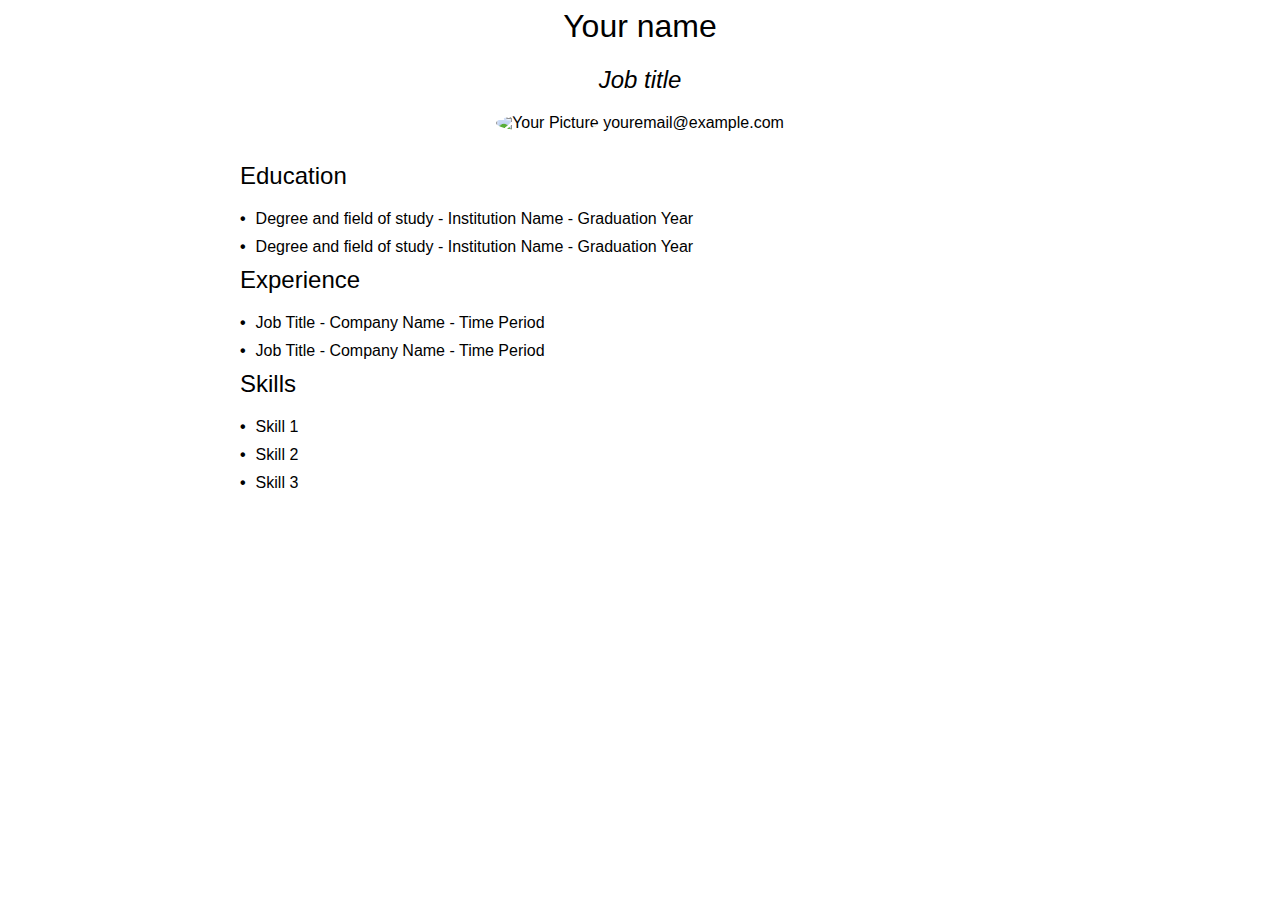
==== index.html @ 6547a059 "commit" ====
<!DOCTYPE html>
<html>
<head>
  <title>My CV</title>
  <style>
    /* Add your CSS styles here */
    body {
      font-family: Arial, sans-serif;
    }
    h1, h2, h3 {
      font-weight: normal;
    }
    .container {
      max-width: 800px;
      margin: 0 auto;
    }
    .header {
      text-align: center;
    }
    .header h1 {
      margin-top: 0;
    }
    .header h2 {
      margin-top: 0;
      font-style: italic;
    }
    .header img {
      max-width: 150px;
      border-radius: 50%;
    }
    .header a {
      color: #000;
      text-decoration: none;
    }
    .content {
      margin-top: 30px;
    }
    .content h2 {
      margin-top: 0;
    }
    .content ul {
      list-style: none;
      margin: 0;
      padding: 0;
    }
    .content ul li {
      margin-bottom: 10px;
    }
    .content ul li::before {
      content: "•";
      color: #000;
      font-weight: bold;
      margin-right: 10px;
    }
  </style>
</head>
<body>
  <div class="container">
    <div class="header">
      <h1>Your name</h1>
      <h2>Job title</h2>
      <img src="your-picture.jpg" alt="Your Picture">
      <a href="mailto:youremail@example.com">youremail@example.com</a>
    </div>
    <div class="content">
      <h2>Education</h2>
      <ul>
        <li>Degree and field of study - Institution Name - Graduation Year</li>
        <li>Degree and field of study - Institution Name - Graduation Year</li>
      </ul>
      <h2>Experience</h2>
      <ul>
        <li>Job Title - Company Name - Time Period</li>
        <li>Job Title - Company Name - Time Period</li>
      </ul>
      <h2>Skills</h2>
      <ul>
        <li>Skill 1</li>
        <li>Skill 2</li>
        <li>Skill 3</li>
      </ul>
    </div>
  </div>
</body>
</html>
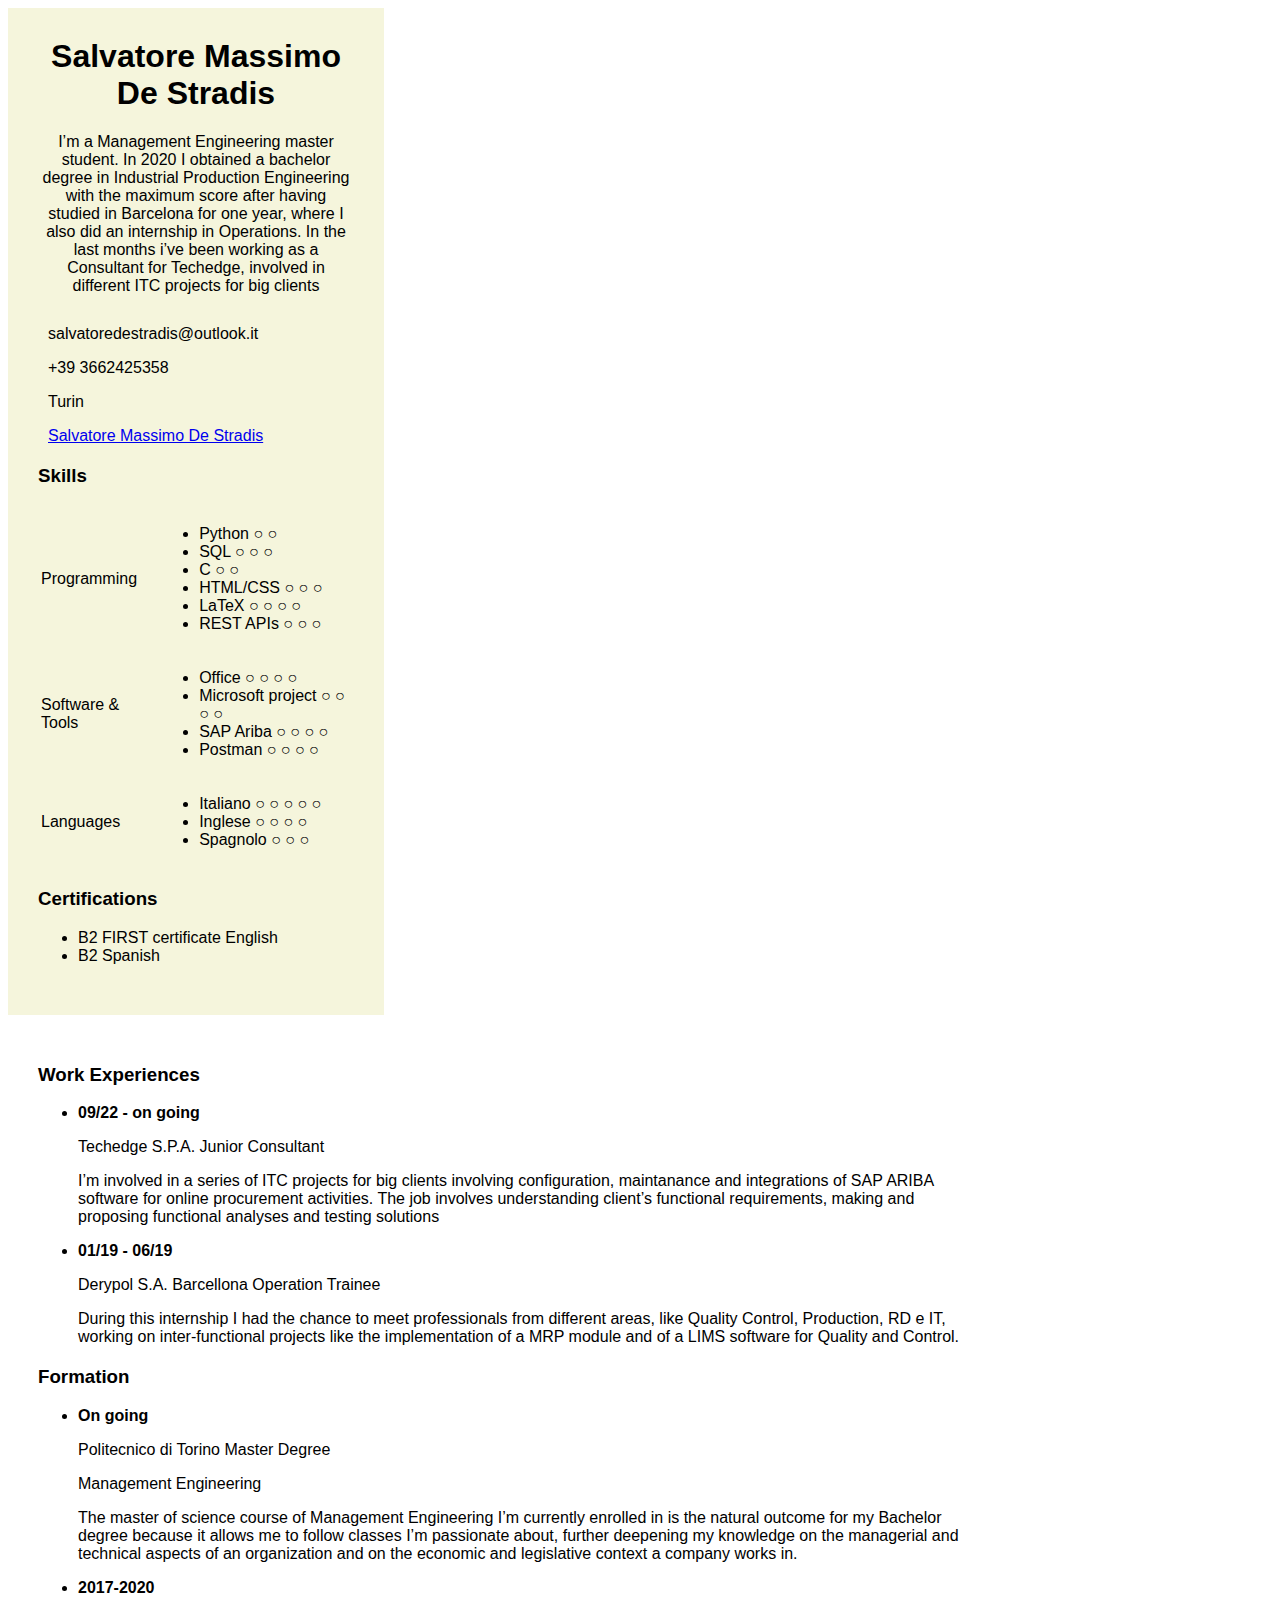
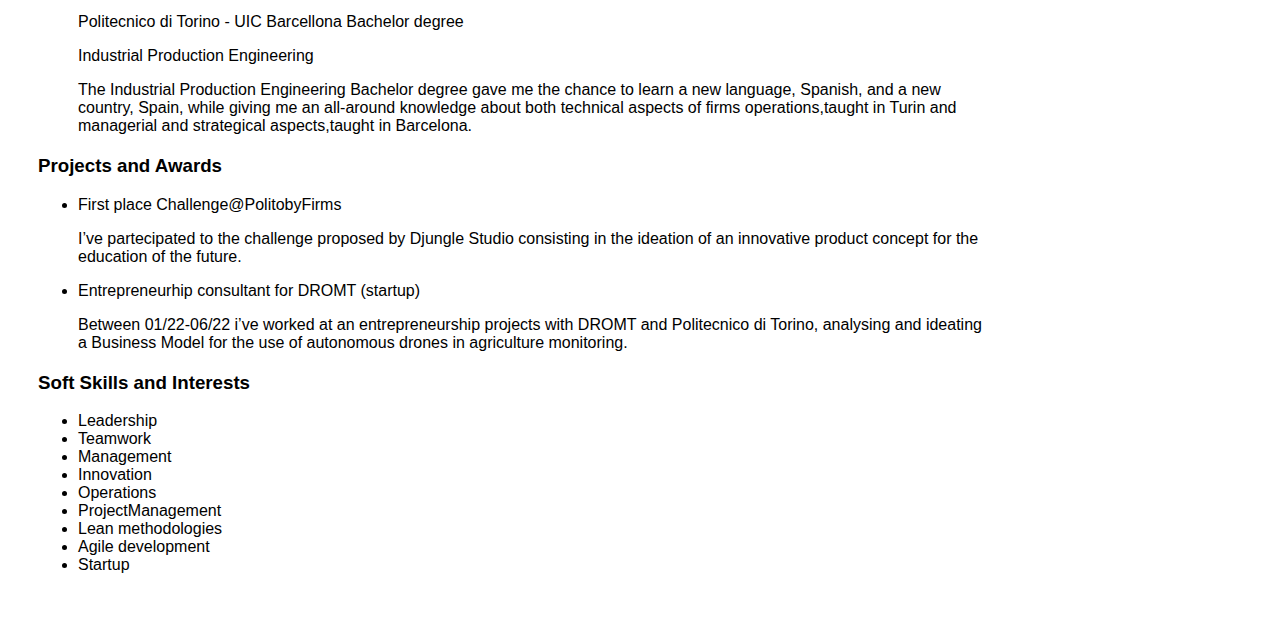
==== commit 3b690a5d: "commit" ====
--- a/index.html
+++ b/index.html
@@ -1,85 +1,192 @@
 <!DOCTYPE html>
 <html>
 <head>
-  <title>My CV</title>
+  <title>Salvatore Massimo De Stradis CV</title>
   <style>
     /* Add your CSS styles here */
     body {
       font-family: Arial, sans-serif;
     }
-    h1, h2, h3 {
-      font-weight: normal;
-    }
+    /*Container for the whole page*/
     .container {
-      max-width: 800px;
+      display: flex;
+      flex-wrap: wrap;
       margin: 0 auto;
     }
+    /*Left column*/
+    .left-column {
+      width: 25%;
+      background-color: #F5F5DC;
+      padding: 30px;
+    }
+    /*Right column*/
+    .right-column {
+      width: 75%;
+      padding: 30px;
+    }
+    /*Header*/
     .header {
       text-align: center;
+      margin-bottom: 30px;
     }
     .header h1 {
       margin-top: 0;
     }
-    .header h2 {
-      margin-top: 0;
-      font-style: italic;
+    /*Contacts*/
+    .contacts {
+      margin-bottom: 20px;
     }
-    .header img {
-      max-width: 150px;
-      border-radius: 50%;
+    /*Contacts Icon*/
+    .contacts i {
+      margin-right: 10px;
     }
-    .header a {
-      color: #000;
-      text-decoration: none;
+    /*Skills*/
+    .skills {
+      margin-bottom: 20px;
     }
-    .content {
-      margin-top: 30px;
+    /*Certifications*/
+    .certifications {
+      margin-bottom: 20px;
     }
-    .content h2 {
-      margin-top: 0;
+    /*Work Experiences*/
+    .work-experiences {
+      margin-bottom: 20px;
     }
-    .content ul {
-      list-style: none;
-      margin: 0;
-      padding: 0;
+        /*Education*/
+        .education {
+      margin-bottom: 20px;
     }
-    .content ul li {
-      margin-bottom: 10px;
+    /*Projects and Awards*/
+    .projects-awards {
+      margin-bottom: 20px;
     }
-    .content ul li::before {
-      content: "•";
-      color: #000;
-      font-weight: bold;
-      margin-right: 10px;
+    /*Soft Skills and Interests*/
+    .soft-skills-interests {
+      margin-bottom: 20px;
     }
   </style>
 </head>
 <body>
   <div class="container">
-    <div class="header">
-      <h1>Your name</h1>
-      <h2>Job title</h2>
-      <img src="your-picture.jpg" alt="Your Picture">
-      <a href="mailto:youremail@example.com">youremail@example.com</a>
+    <div class="left-column">
+      <div class="header">
+        <h1>Salvatore Massimo De Stradis</h1>
+        <p>I’m a Management Engineering master student. In 2020 I obtained a bachelor degree in Industrial Production Engineering with the maximum score after having studied in Barcelona for one year, where I also did an internship in Operations. In the last months i’ve been working as a Consultant for Techedge, involved in different ITC projects for big clients</p>
+      </div>
+      <div class="contacts">
+        <p><i class="fa fa-envelope"></i> salvatoredestradis@outlook.it</p>
+        <p><i class="fa fa-phone"></i> +39 3662425358</p>
+        <p><i class="fa fa-map-marker"></i> Turin</p>
+        <p><i class="fa fa-linkedin"></i> <a href="https://www.linkedin.com/in/Salvatore-Massimo-De-Stradis/">Salvatore Massimo De Stradis</a></p>
+      </div>
+      <div class="skills">
+        <h3>Skills</h3>
+        <table>
+          <tr>
+            <td>Programming</td>
+            <td>
+              <ul>
+                <li>Python ○ ○</li>
+                <li>SQL ○ ○ ○</li>
+                <li>C ○ ○</li>
+                <li>HTML/CSS ○ ○ ○</li>
+                <li>LaTeX ○ ○ ○ ○</li>
+                <li>REST APIs ○ ○ ○</li>
+              </ul>
+            </td>
+          </tr>
+          <tr>
+            <td>Software & Tools</td>
+            <td>
+              <ul>
+                <li>Office ○ ○ ○ ○</li>
+                <li>Microsoft project ○ ○ ○ ○</li>
+                <li>SAP Ariba ○ ○ ○ ○</li>
+                <li>Postman ○ ○ ○ ○</li>
+              </ul>
+            </td>
+          </tr>
+          <tr>
+            <td>Languages</td>
+            <td>
+              <ul>
+                <li>Italiano ○ ○ ○ ○ ○</li>
+                <li>Inglese ○ ○ ○ ○</li>
+                <li>Spagnolo ○ ○ ○</li>
+              </ul>
+            </td>
+          </tr>
+        </table>
+      </div>
+      <div class="certifications">
+        <h3>Certifications</h3>
+        <ul>
+          <li>B2 FIRST certificate English</li>
+          <li>B2 Spanish</li>
+        </ul>
+      </div>
     </div>
-    <div class="content">
-      <h2>Education</h2>
-      <ul>
-        <li>Degree and field of study - Institution Name - Graduation Year</li>
-        <li>Degree and field of study - Institution Name - Graduation Year</li>
-      </ul>
-      <h2>Experience</h2>
-      <ul>
-        <li>Job Title - Company Name - Time Period</li>
-        <li>Job Title - Company Name - Time Period</li>
-      </ul>
-      <h2>Skills</h2>
-      <ul>
-        <li>Skill 1</li>
-        <li>Skill 2</li>
-        <li>Skill 3</li>
-      </ul>
+    <div class="right-column">
+      <div class="work-experiences">
+        <h3>Work Experiences</h3>
+        <ul>
+          <li>
+            <strong>09/22 - on going</strong>
+            <p>Techedge S.P.A. Junior Consultant</p>
+            <p>I’m involved in a series of ITC projects for big clients involving configuration, maintanance and integrations of SAP ARIBA software for online procurement activities. The job involves understanding client’s functional requirements, making and proposing functional analyses and testing solutions</p>
+          </li>
+          <li>
+            <strong>01/19 - 06/19</strong>
+            <p>Derypol S.A. Barcellona Operation Trainee</p>
+            <p>During this internship I had the chance to meet professionals from different areas, like Quality Control, Production, RD e IT, working on inter-functional projects like the implementation of a MRP module and of a LIMS software for Quality and Control.</p>
+          </li>
+        </ul>
+      </div>
+      <div class="education">
+        <h3>Formation</h3>
+        <ul>
+          <li>
+            <strong>On going</strong>
+            <p>Politecnico di Torino Master Degree</p>
+            <p>Management Engineering</p>
+            <p>The master of science course of Management Engineering I’m currently enrolled in is the natural outcome for my Bachelor degree because it allows me to follow classes I’m passionate about, further deepening my knowledge on the managerial and technical aspects of an organization and on the economic and legislative context a company works in.</p>
+          </li>
+          <li>
+            <strong>2017-2020</strong>
+            <p>Politecnico di Torino - UIC Barcellona Bachelor degree</p>
+            <p>Industrial Production Engineering</p>
+            <p>The Industrial Production Engineering Bachelor degree gave me the chance to learn a new language, Spanish, and a new country, Spain, while giving me an all-around knowledge about both technical aspects of firms operations,taught in Turin and managerial and strategical aspects,taught in Barcelona.</p>
+          </li>
+        </ul>
+      </div>
+      <div class="projects-awards">
+        <h3>Projects and Awards</h3>
+        <ul>
+          <li>First place Challenge@PolitobyFirms</li>
+          <p>I’ve partecipated to the challenge proposed by Djungle Studio consisting in the ideation of an innovative product concept for the education of the future.</p>
+          <li>Entrepreneurhip consultant for DROMT (startup)</li>
+          <p>Between 01/22-06/22 i’ve worked at an entrepreneurship projects with DROMT and Politecnico di Torino, analysing and ideating a Business Model for the use of autonomous drones in agriculture monitoring.</p>
+        </ul>
+      </div>
+      <div class="soft-skills-interests">
+        <h3>Soft Skills and Interests</h3>
+        <ul>
+          <li>Leadership</li>
+          <li>Teamwork</li>
+          <li>Management</li>
+          <li>Innovation</li>
+          <li>Operations</li>
+          <li>ProjectManagement</li>
+          <li>Lean methodologies</li>
+          <li>Agile development</li>
+          <li>Startup</li>
+        </ul>
+      </div>
     </div>
   </div>
 </body>
 </html>
+
+
+
+
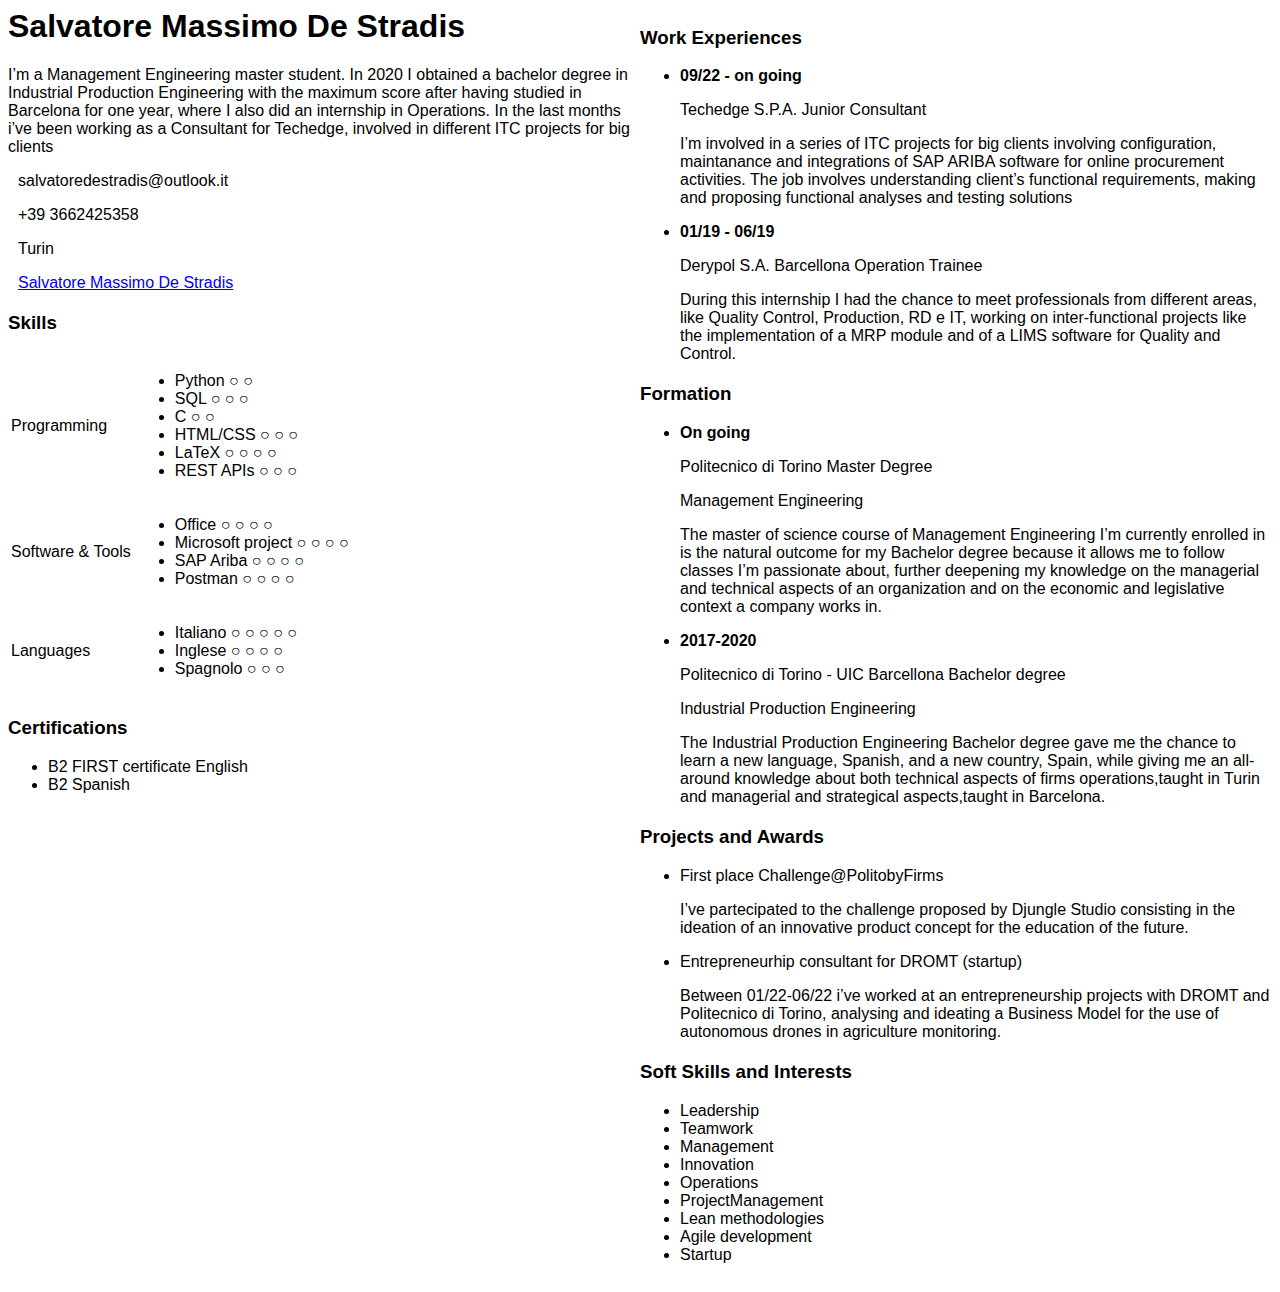
==== commit 75ecb182: "ok" ====
--- a/index.html
+++ b/index.html
@@ -13,16 +13,16 @@
       flex-wrap: wrap;
       margin: 0 auto;
     }
-    /*Left column*/
     .left-column {
-      width: 25%;
-      background-color: #F5F5DC;
-      padding: 30px;
-    }
-    /*Right column*/
-    .right-column {
-      width: 75%;
-      padding: 30px;
+  float: left;
+  width: 50%;
+}
+
+.right-column {
+  float: right;
+  width: 50%;
+}
+
     }
     /*Header*/
     .header {
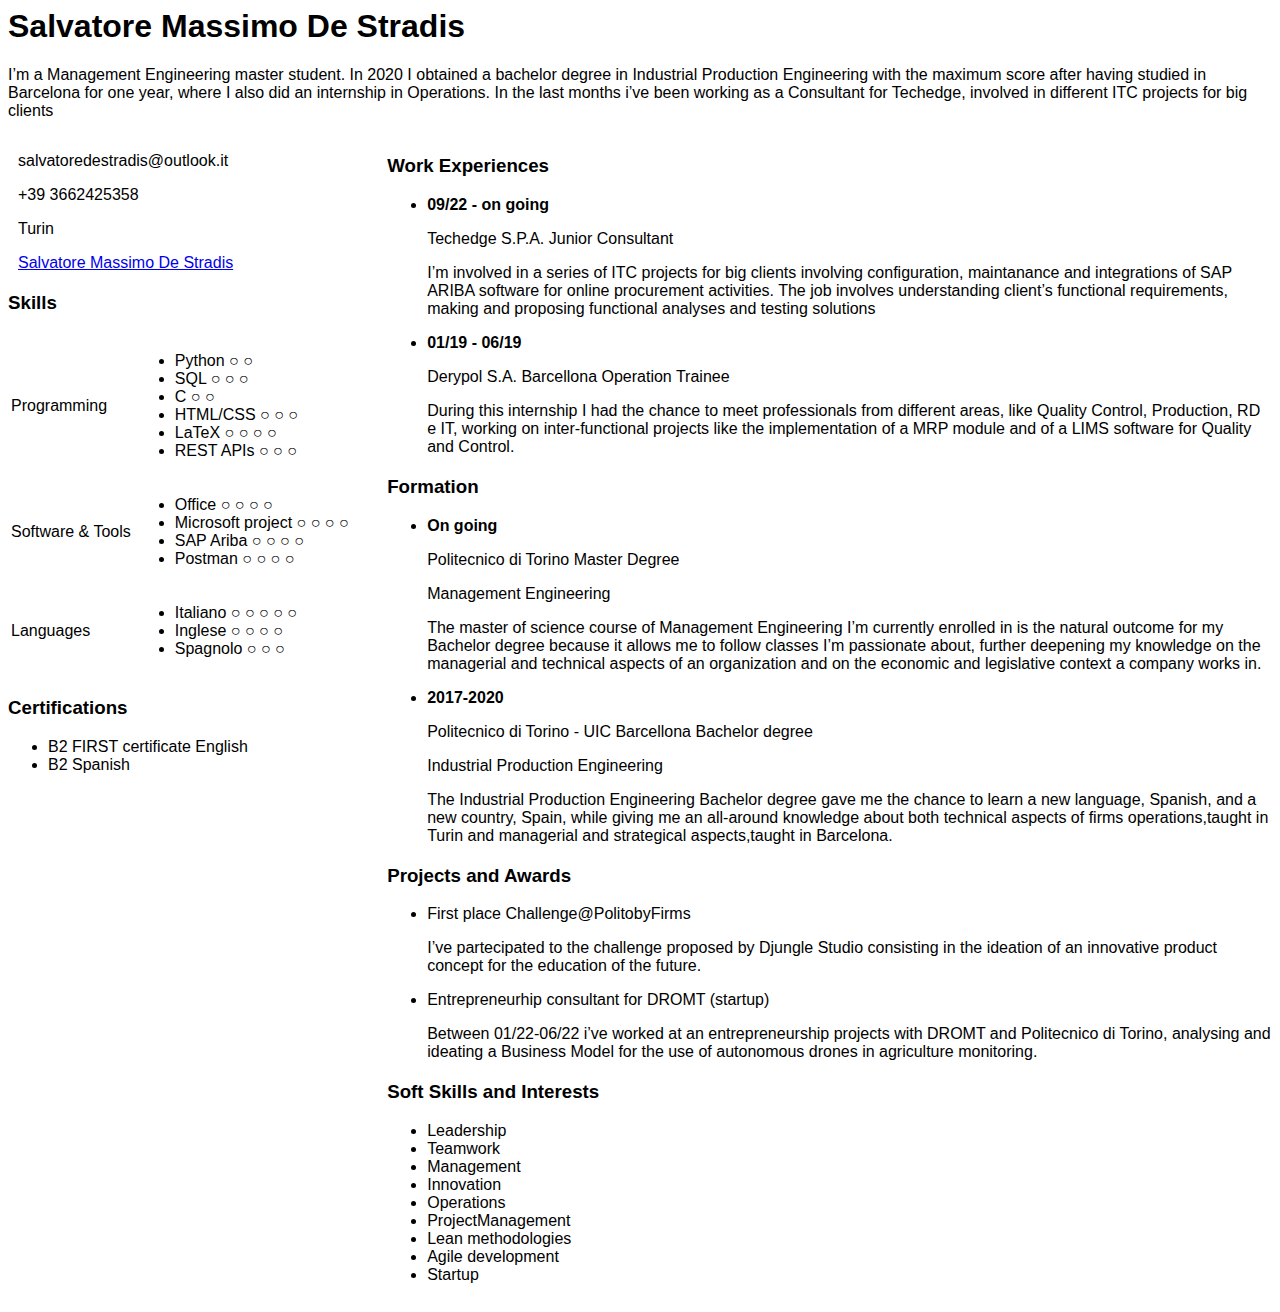
==== commit 572c4f43: "ok" ====
--- a/index.html
+++ b/index.html
@@ -15,12 +15,12 @@
     }
     .left-column {
   float: left;
-  width: 50%;
+  width: 30%;
 }
 
 .right-column {
   float: right;
-  width: 50%;
+  width: 70%;
 }
 
     }
@@ -68,11 +68,11 @@
 </head>
 <body>
   <div class="container">
-    <div class="left-column">
       <div class="header">
         <h1>Salvatore Massimo De Stradis</h1>
         <p>I’m a Management Engineering master student. In 2020 I obtained a bachelor degree in Industrial Production Engineering with the maximum score after having studied in Barcelona for one year, where I also did an internship in Operations. In the last months i’ve been working as a Consultant for Techedge, involved in different ITC projects for big clients</p>
       </div>
+    <div class="left-column">
       <div class="contacts">
         <p><i class="fa fa-envelope"></i> salvatoredestradis@outlook.it</p>
         <p><i class="fa fa-phone"></i> +39 3662425358</p>
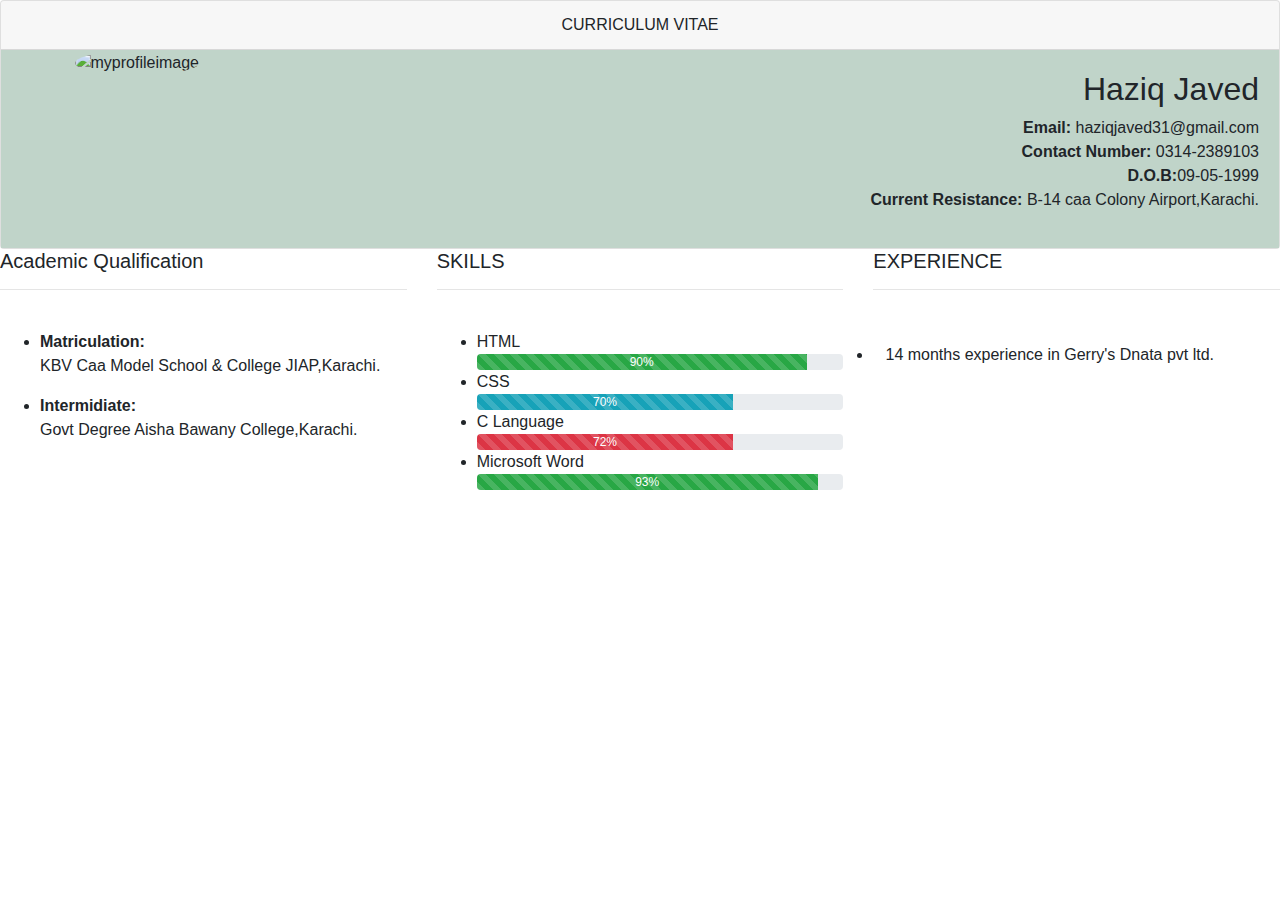
==== commit 67d98b9f: "ok" ====
--- a/index.html
+++ b/index.html
@@ -1,192 +1,85 @@
 <!DOCTYPE html>
-<html>
+<html lang="en">
 <head>
-  <title>Salvatore Massimo De Stradis CV</title>
-  <style>
-    /* Add your CSS styles here */
-    body {
-      font-family: Arial, sans-serif;
-    }
-    /*Container for the whole page*/
-    .container {
-      display: flex;
-      flex-wrap: wrap;
-      margin: 0 auto;
-    }
-    .left-column {
-  float: left;
-  width: 30%;
-}
-
-.right-column {
-  float: right;
-  width: 70%;
-}
-
-    }
-    /*Header*/
-    .header {
-      text-align: center;
-      margin-bottom: 30px;
-    }
-    .header h1 {
-      margin-top: 0;
-    }
-    /*Contacts*/
-    .contacts {
-      margin-bottom: 20px;
-    }
-    /*Contacts Icon*/
-    .contacts i {
-      margin-right: 10px;
-    }
-    /*Skills*/
-    .skills {
-      margin-bottom: 20px;
-    }
-    /*Certifications*/
-    .certifications {
-      margin-bottom: 20px;
-    }
-    /*Work Experiences*/
-    .work-experiences {
-      margin-bottom: 20px;
-    }
-        /*Education*/
-        .education {
-      margin-bottom: 20px;
-    }
-    /*Projects and Awards*/
-    .projects-awards {
-      margin-bottom: 20px;
-    }
-    /*Soft Skills and Interests*/
-    .soft-skills-interests {
-      margin-bottom: 20px;
-    }
-  </style>
+<meta charset="UTF-8">
+<meta name="viewport" content="width=device-width, initial-scale=1.0">
+<meta http-equiv="X-UA-Compatible" content="ie=edge">
+<title>Curriculum Vitae</title>
+<link rel="stylesheet" href="https://maxcdn.bootstrapcdn.com/bootstrap/4.0.0/css/bootstrap.min.css" integrity="sha384-Gn5384xqQ1aoWXA+058RXPxPg6fy4IWvTNh0E263XmFcJlSAwiGgFAW/dAiS6JXm" crossorigin="anonymous">
+<script src="https://code.jquery.com/jquery-3.2.1.slim.min.js" integrity="sha384-KJ3o2DKtIkvYIK3UENzmM7KCkRr/rE9/Qpg6aAZGJwFDMVNA/GpGFF93hXpG5KkN" crossorigin="anonymous"></script>
+<script src="https://cdnjs.cloudflare.com/ajax/libs/popper.js/1.12.9/umd/popper.min.js" integrity="sha384-ApNbgh9B+Y1QKtv3Rn7W3mgPxhU9K/ScQsAP7hUibX39j7fakFPskvXusvfa0b4Q" crossorigin="anonymous"></script>
+<script src="https://maxcdn.bootstrapcdn.com/bootstrap/4.0.0/js/bootstrap.min.js" integrity="sha384-JZR6Spejh4U02d8jOt6vLEHfe/JQGiRRSQQxSfFWpi1MquVdAyjUar5+76PVCmYl" crossorigin="anonymous"></script>
+<link rel="stylesheet" href="main.css" type="text/css"/>
 </head>
 <body>
-  <div class="container">
-      <div class="header">
-        <h1>Salvatore Massimo De Stradis</h1>
-        <p>I’m a Management Engineering master student. In 2020 I obtained a bachelor degree in Industrial Production Engineering with the maximum score after having studied in Barcelona for one year, where I also did an internship in Operations. In the last months i’ve been working as a Consultant for Techedge, involved in different ITC projects for big clients</p>
-      </div>
-    <div class="left-column">
-      <div class="contacts">
-        <p><i class="fa fa-envelope"></i> salvatoredestradis@outlook.it</p>
-        <p><i class="fa fa-phone"></i> +39 3662425358</p>
-        <p><i class="fa fa-map-marker"></i> Turin</p>
-        <p><i class="fa fa-linkedin"></i> <a href="https://www.linkedin.com/in/Salvatore-Massimo-De-Stradis/">Salvatore Massimo De Stradis</a></p>
-      </div>
-      <div class="skills">
-        <h3>Skills</h3>
-        <table>
-          <tr>
-            <td>Programming</td>
-            <td>
-              <ul>
-                <li>Python ○ ○</li>
-                <li>SQL ○ ○ ○</li>
-                <li>C ○ ○</li>
-                <li>HTML/CSS ○ ○ ○</li>
-                <li>LaTeX ○ ○ ○ ○</li>
-                <li>REST APIs ○ ○ ○</li>
-              </ul>
-            </td>
-          </tr>
-          <tr>
-            <td>Software & Tools</td>
-            <td>
-              <ul>
-                <li>Office ○ ○ ○ ○</li>
-                <li>Microsoft project ○ ○ ○ ○</li>
-                <li>SAP Ariba ○ ○ ○ ○</li>
-                <li>Postman ○ ○ ○ ○</li>
-              </ul>
-            </td>
-          </tr>
-          <tr>
-            <td>Languages</td>
-            <td>
-              <ul>
-                <li>Italiano ○ ○ ○ ○ ○</li>
-                <li>Inglese ○ ○ ○ ○</li>
-                <li>Spagnolo ○ ○ ○</li>
-              </ul>
-            </td>
-          </tr>
-        </table>
-      </div>
-      <div class="certifications">
-        <h3>Certifications</h3>
+<!-- <div class="container-fluid"> -->
+    <div class="card text-right">
+            <div class="card-header" style="text-align: center;">
+                CURRICULUM VITAE
+            </div>
+            <div class="row" style="margin-left: 0%; margin-right: 0%; background-color: #C0D4C9;">
+            <div class="col-xl-2 col-lg-3 col-md-4 col-sm-4 col-xs-2"><img src="./img.jpg" alt="myprofileimage" class="img-responsive" style="width: 100%; height: 100%; border-radius: 50%;"/></div>
+            <div class="card-body col-xl-10 col-lg-9 col-md-8 col-sm-12 col-xs-10">
+            <h2>Haziq Javed</h2>
+            <p> <b>Email:</b> haziqjaved31@gmail.com
+        <br /> &nbsp;<b>Contact Number:</b> 0314-2389103
+        <br /> <b>D.O.B:</b>09-05-1999
+        <br /><b>Current Resistance: </b> B-14 caa Colony Airport,Karachi.</p>
+            </div>
+            </div>
+            </div>
+<div class="combine">
+<div class="row"> 
+    <div class="col-xl-4 col-lg-4 col-md-6 col-sm-12 col-xs-12" id="qualification">
+    <h5 id="heading"> Academic Qualification</h5>
+    <hr />
+    <br />
+    <ul>
+        <li>
+            
+            <p> <b> Matriculation:</b><br />
+            KBV Caa Model School & College JIAP,Karachi.
+            </p>
+        </li>
+        <li>
+            
+            <p> <b>Intermidiate:</b> 
+                <br /> Govt Degree Aisha Bawany College,Karachi.
+            </p>
+        </li>
+    </ul>
+    </div>
+    <div class="col-xl-4 col-lg-4 col-md-6 col-sm-12 col-xs-12" id="skills">
+        <h5 id="heading">SKILLS</h5>
+        <hr />
+        <br />
         <ul>
-          <li>B2 FIRST certificate English</li>
-          <li>B2 Spanish</li>
+            <li>HTML</li>
+            <div class="progress">
+            <div class="progress-bar progress-bar-striped progress-bar-animated bg-success" role="progressbar" style="width: 90%" aria-valuenow="25" aria-valuemin="0" aria-valuemax="100"> 90%</div>
+        </div>
+        <li>CSS</li>
+        <div class="progress">
+            <div class="progress-bar progress-bar-striped progress-bar-animated bg-info" role="progressbar" style="width: 70%" aria-valuenow="25" aria-valuemin="0" aria-valuemax="100">70%</div>
+        </div>
+        <li>C Language</li>
+        <div class="progress">
+            <div class="progress-bar progress-bar-striped progress-bar-animated bg-danger" role="progressbar" style="width: 70%" aria-valuenow="25" aria-valuemin="0" aria-valuemax="100">72%</div>
+        </div>
+        <li>Microsoft Word</li>
+        <div class="progress">
+                <div class="progress-bar progress-bar-striped progress-bar-animated bg-success" role="progressbar" style="width: 93%" aria-valuenow="25" aria-valuemin="0" aria-valuemax="100">93%</div>
+            </div>
         </ul>
-      </div>
     </div>
-    <div class="right-column">
-      <div class="work-experiences">
-        <h3>Work Experiences</h3>
-        <ul>
-          <li>
-            <strong>09/22 - on going</strong>
-            <p>Techedge S.P.A. Junior Consultant</p>
-            <p>I’m involved in a series of ITC projects for big clients involving configuration, maintanance and integrations of SAP ARIBA software for online procurement activities. The job involves understanding client’s functional requirements, making and proposing functional analyses and testing solutions</p>
-          </li>
-          <li>
-            <strong>01/19 - 06/19</strong>
-            <p>Derypol S.A. Barcellona Operation Trainee</p>
-            <p>During this internship I had the chance to meet professionals from different areas, like Quality Control, Production, RD e IT, working on inter-functional projects like the implementation of a MRP module and of a LIMS software for Quality and Control.</p>
-          </li>
-        </ul>
-      </div>
-      <div class="education">
-        <h3>Formation</h3>
-        <ul>
-          <li>
-            <strong>On going</strong>
-            <p>Politecnico di Torino Master Degree</p>
-            <p>Management Engineering</p>
-            <p>The master of science course of Management Engineering I’m currently enrolled in is the natural outcome for my Bachelor degree because it allows me to follow classes I’m passionate about, further deepening my knowledge on the managerial and technical aspects of an organization and on the economic and legislative context a company works in.</p>
-          </li>
-          <li>
-            <strong>2017-2020</strong>
-            <p>Politecnico di Torino - UIC Barcellona Bachelor degree</p>
-            <p>Industrial Production Engineering</p>
-            <p>The Industrial Production Engineering Bachelor degree gave me the chance to learn a new language, Spanish, and a new country, Spain, while giving me an all-around knowledge about both technical aspects of firms operations,taught in Turin and managerial and strategical aspects,taught in Barcelona.</p>
-          </li>
-        </ul>
-      </div>
-      <div class="projects-awards">
-        <h3>Projects and Awards</h3>
-        <ul>
-          <li>First place Challenge@PolitobyFirms</li>
-          <p>I’ve partecipated to the challenge proposed by Djungle Studio consisting in the ideation of an innovative product concept for the education of the future.</p>
-          <li>Entrepreneurhip consultant for DROMT (startup)</li>
-          <p>Between 01/22-06/22 i’ve worked at an entrepreneurship projects with DROMT and Politecnico di Torino, analysing and ideating a Business Model for the use of autonomous drones in agriculture monitoring.</p>
-        </ul>
-      </div>
-      <div class="soft-skills-interests">
-        <h3>Soft Skills and Interests</h3>
-        <ul>
-          <li>Leadership</li>
-          <li>Teamwork</li>
-          <li>Management</li>
-          <li>Innovation</li>
-          <li>Operations</li>
-          <li>ProjectManagement</li>
-          <li>Lean methodologies</li>
-          <li>Agile development</li>
-          <li>Startup</li>
-        </ul>
-      </div>
+    <div class="col-xl-4 col-lg-4 col-md-12 col-sm-12 col-xs-12" id="experience">
+        <h5 id="heading3">EXPERIENCE</h5>
+        <hr />
+        <br />
+        <li style="padding: 3%;"> 14 months experience in Gerry's Dnata pvt ltd.</li>
     </div>
-  </div>
+</div>
+</div>
+<!-- </div> -->
 </body>
-</html>
-
-
-
-
+</html>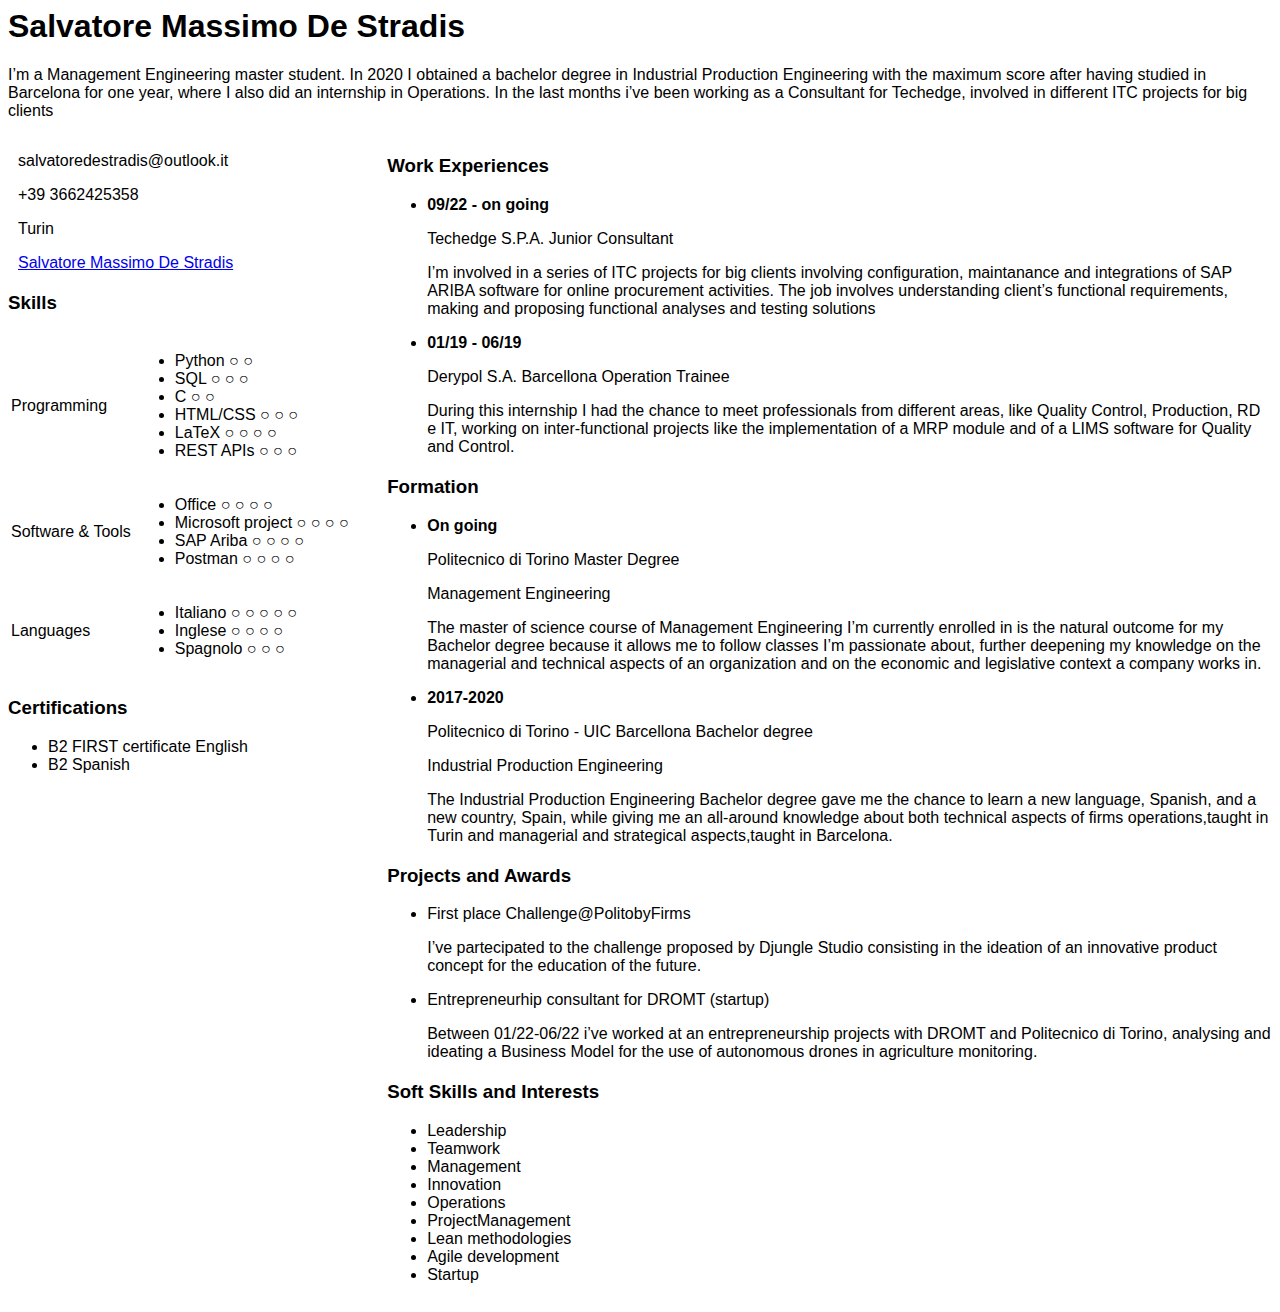
==== commit 76633ad1: "ok" ====
--- a/index.html
+++ b/index.html
@@ -1,85 +1,196 @@
 <!DOCTYPE html>
-<html lang="en">
+<html>
 <head>
-<meta charset="UTF-8">
-<meta name="viewport" content="width=device-width, initial-scale=1.0">
-<meta http-equiv="X-UA-Compatible" content="ie=edge">
-<title>Curriculum Vitae</title>
-<link rel="stylesheet" href="https://maxcdn.bootstrapcdn.com/bootstrap/4.0.0/css/bootstrap.min.css" integrity="sha384-Gn5384xqQ1aoWXA+058RXPxPg6fy4IWvTNh0E263XmFcJlSAwiGgFAW/dAiS6JXm" crossorigin="anonymous">
-<script src="https://code.jquery.com/jquery-3.2.1.slim.min.js" integrity="sha384-KJ3o2DKtIkvYIK3UENzmM7KCkRr/rE9/Qpg6aAZGJwFDMVNA/GpGFF93hXpG5KkN" crossorigin="anonymous"></script>
-<script src="https://cdnjs.cloudflare.com/ajax/libs/popper.js/1.12.9/umd/popper.min.js" integrity="sha384-ApNbgh9B+Y1QKtv3Rn7W3mgPxhU9K/ScQsAP7hUibX39j7fakFPskvXusvfa0b4Q" crossorigin="anonymous"></script>
-<script src="https://maxcdn.bootstrapcdn.com/bootstrap/4.0.0/js/bootstrap.min.js" integrity="sha384-JZR6Spejh4U02d8jOt6vLEHfe/JQGiRRSQQxSfFWpi1MquVdAyjUar5+76PVCmYl" crossorigin="anonymous"></script>
-<link rel="stylesheet" href="main.css" type="text/css"/>
+  <meta charset="utf-8">
+  <meta name="viewport" content="width=device-width, initial-scale=1">
+  <title>Salvatore Massimo De Stradis CV</title>
+  <link href="https://cdn.jsdelivr.net/npm/bootstrap@5.2.3/dist/css/bootstrap.min.css" rel="stylesheet" integrity="sha384-rbsA2VBKQhggwzxH7pPCaAqO46MgnOM80zW1RWuH61DGLwZJEdK2Kadq2F9CUG65" crossorigin="anonymous">
+  <style>
+    /* Add your CSS styles here */
+    body {
+      font-family: Arial, sans-serif;
+    }
+    /*Container for the whole page*/
+    .container {
+      display: flex;
+      flex-wrap: wrap;
+      margin: 0 auto;
+    }
+    .left-column {
+  float: left;
+  width: 30%;
+}
+
+.right-column {
+  float: right;
+  width: 70%;
+}
+
+    }
+    /*Header*/
+    .header {
+      text-align: center;
+      margin-bottom: 30px;
+    }
+    .header h1 {
+      margin-top: 0;
+    }
+    /*Contacts*/
+    .contacts {
+      margin-bottom: 20px;
+    }
+    /*Contacts Icon*/
+    .contacts i {
+      margin-right: 10px;
+    }
+    /*Skills*/
+    .skills {
+      margin-bottom: 20px;
+    }
+    /*Certifications*/
+    .certifications {
+      margin-bottom: 20px;
+    }
+    /*Work Experiences*/
+    .work-experiences {
+      margin-bottom: 20px;
+    }
+        /*Education*/
+        .education {
+      margin-bottom: 20px;
+    }
+    /*Projects and Awards*/
+    .projects-awards {
+      margin-bottom: 20px;
+    }
+    /*Soft Skills and Interests*/
+    .soft-skills-interests {
+      margin-bottom: 20px;
+    }
+  </style>
 </head>
 <body>
-<!-- <div class="container-fluid"> -->
-    <div class="card text-right">
-            <div class="card-header" style="text-align: center;">
-                CURRICULUM VITAE
-            </div>
-            <div class="row" style="margin-left: 0%; margin-right: 0%; background-color: #C0D4C9;">
-            <div class="col-xl-2 col-lg-3 col-md-4 col-sm-4 col-xs-2"><img src="./img.jpg" alt="myprofileimage" class="img-responsive" style="width: 100%; height: 100%; border-radius: 50%;"/></div>
-            <div class="card-body col-xl-10 col-lg-9 col-md-8 col-sm-12 col-xs-10">
-            <h2>Haziq Javed</h2>
-            <p> <b>Email:</b> haziqjaved31@gmail.com
-        <br /> &nbsp;<b>Contact Number:</b> 0314-2389103
-        <br /> <b>D.O.B:</b>09-05-1999
-        <br /><b>Current Resistance: </b> B-14 caa Colony Airport,Karachi.</p>
-            </div>
-            </div>
-            </div>
-<div class="combine">
-<div class="row"> 
-    <div class="col-xl-4 col-lg-4 col-md-6 col-sm-12 col-xs-12" id="qualification">
-    <h5 id="heading"> Academic Qualification</h5>
-    <hr />
-    <br />
-    <ul>
-        <li>
-            
-            <p> <b> Matriculation:</b><br />
-            KBV Caa Model School & College JIAP,Karachi.
-            </p>
-        </li>
-        <li>
-            
-            <p> <b>Intermidiate:</b> 
-                <br /> Govt Degree Aisha Bawany College,Karachi.
-            </p>
-        </li>
-    </ul>
+  <div class="container">
+      <div class="header">
+        <h1>Salvatore Massimo De Stradis</h1>
+        <p>I’m a Management Engineering master student. In 2020 I obtained a bachelor degree in Industrial Production Engineering with the maximum score after having studied in Barcelona for one year, where I also did an internship in Operations. In the last months i’ve been working as a Consultant for Techedge, involved in different ITC projects for big clients</p>
+      </div>
+    <div class="left-column">
+      <div class="contacts">
+        <p><i class="fa fa-envelope"></i> salvatoredestradis@outlook.it</p>
+        <p><i class="fa fa-phone"></i> +39 3662425358</p>
+        <p><i class="fa fa-map-marker"></i> Turin</p>
+        <p><i class="fa fa-linkedin"></i> <a href="https://www.linkedin.com/in/Salvatore-Massimo-De-Stradis/">Salvatore Massimo De Stradis</a></p>
+      </div>
+      <div class="skills">
+        <h3>Skills</h3>
+        <table>
+          <tr>
+            <td>Programming</td>
+            <td>
+              <ul>
+                <li>Python ○ ○</li>
+                <li>SQL ○ ○ ○</li>
+                <li>C ○ ○</li>
+                <li>HTML/CSS ○ ○ ○</li>
+                <li>LaTeX ○ ○ ○ ○</li>
+                <li>REST APIs ○ ○ ○</li>
+              </ul>
+            </td>
+          </tr>
+          <tr>
+            <td>Software & Tools</td>
+            <td>
+              <ul>
+                <li>Office ○ ○ ○ ○</li>
+                <li>Microsoft project ○ ○ ○ ○</li>
+                <li>SAP Ariba ○ ○ ○ ○</li>
+                <li>Postman ○ ○ ○ ○</li>
+              </ul>
+            </td>
+          </tr>
+          <tr>
+            <td>Languages</td>
+            <td>
+              <ul>
+                <li>Italiano ○ ○ ○ ○ ○</li>
+                <li>Inglese ○ ○ ○ ○</li>
+                <li>Spagnolo ○ ○ ○</li>
+              </ul>
+            </td>
+          </tr>
+        </table>
+      </div>
+      <div class="certifications">
+        <h3>Certifications</h3>
+        <ul>
+          <li>B2 FIRST certificate English</li>
+          <li>B2 Spanish</li>
+        </ul>
+      </div>
     </div>
-    <div class="col-xl-4 col-lg-4 col-md-6 col-sm-12 col-xs-12" id="skills">
-        <h5 id="heading">SKILLS</h5>
-        <hr />
-        <br />
+    <div class="right-column">
+      <div class="work-experiences">
+        <h3>Work Experiences</h3>
         <ul>
-            <li>HTML</li>
-            <div class="progress">
-            <div class="progress-bar progress-bar-striped progress-bar-animated bg-success" role="progressbar" style="width: 90%" aria-valuenow="25" aria-valuemin="0" aria-valuemax="100"> 90%</div>
-        </div>
-        <li>CSS</li>
-        <div class="progress">
-            <div class="progress-bar progress-bar-striped progress-bar-animated bg-info" role="progressbar" style="width: 70%" aria-valuenow="25" aria-valuemin="0" aria-valuemax="100">70%</div>
-        </div>
-        <li>C Language</li>
-        <div class="progress">
-            <div class="progress-bar progress-bar-striped progress-bar-animated bg-danger" role="progressbar" style="width: 70%" aria-valuenow="25" aria-valuemin="0" aria-valuemax="100">72%</div>
-        </div>
-        <li>Microsoft Word</li>
-        <div class="progress">
-                <div class="progress-bar progress-bar-striped progress-bar-animated bg-success" role="progressbar" style="width: 93%" aria-valuenow="25" aria-valuemin="0" aria-valuemax="100">93%</div>
-            </div>
+          <li>
+            <strong>09/22 - on going</strong>
+            <p>Techedge S.P.A. Junior Consultant</p>
+            <p>I’m involved in a series of ITC projects for big clients involving configuration, maintanance and integrations of SAP ARIBA software for online procurement activities. The job involves understanding client’s functional requirements, making and proposing functional analyses and testing solutions</p>
+          </li>
+          <li>
+            <strong>01/19 - 06/19</strong>
+            <p>Derypol S.A. Barcellona Operation Trainee</p>
+            <p>During this internship I had the chance to meet professionals from different areas, like Quality Control, Production, RD e IT, working on inter-functional projects like the implementation of a MRP module and of a LIMS software for Quality and Control.</p>
+          </li>
         </ul>
+      </div>
+      <div class="education">
+        <h3>Formation</h3>
+        <ul>
+          <li>
+            <strong>On going</strong>
+            <p>Politecnico di Torino Master Degree</p>
+            <p>Management Engineering</p>
+            <p>The master of science course of Management Engineering I’m currently enrolled in is the natural outcome for my Bachelor degree because it allows me to follow classes I’m passionate about, further deepening my knowledge on the managerial and technical aspects of an organization and on the economic and legislative context a company works in.</p>
+          </li>
+          <li>
+            <strong>2017-2020</strong>
+            <p>Politecnico di Torino - UIC Barcellona Bachelor degree</p>
+            <p>Industrial Production Engineering</p>
+            <p>The Industrial Production Engineering Bachelor degree gave me the chance to learn a new language, Spanish, and a new country, Spain, while giving me an all-around knowledge about both technical aspects of firms operations,taught in Turin and managerial and strategical aspects,taught in Barcelona.</p>
+          </li>
+        </ul>
+      </div>
+      <div class="projects-awards">
+        <h3>Projects and Awards</h3>
+        <ul>
+          <li>First place Challenge@PolitobyFirms</li>
+          <p>I’ve partecipated to the challenge proposed by Djungle Studio consisting in the ideation of an innovative product concept for the education of the future.</p>
+          <li>Entrepreneurhip consultant for DROMT (startup)</li>
+          <p>Between 01/22-06/22 i’ve worked at an entrepreneurship projects with DROMT and Politecnico di Torino, analysing and ideating a Business Model for the use of autonomous drones in agriculture monitoring.</p>
+        </ul>
+      </div>
+      <div class="soft-skills-interests">
+        <h3>Soft Skills and Interests</h3>
+        <ul>
+          <li>Leadership</li>
+          <li>Teamwork</li>
+          <li>Management</li>
+          <li>Innovation</li>
+          <li>Operations</li>
+          <li>ProjectManagement</li>
+          <li>Lean methodologies</li>
+          <li>Agile development</li>
+          <li>Startup</li>
+        </ul>
+      </div>
     </div>
-    <div class="col-xl-4 col-lg-4 col-md-12 col-sm-12 col-xs-12" id="experience">
-        <h5 id="heading3">EXPERIENCE</h5>
-        <hr />
-        <br />
-        <li style="padding: 3%;"> 14 months experience in Gerry's Dnata pvt ltd.</li>
-    </div>
-</div>
-</div>
-<!-- </div> -->
+  </div>
+  <script src="https://cdn.jsdelivr.net/npm/bootstrap@5.2.3/dist/js/bootstrap.bundle.min.js" integrity="sha384-kenU1KFdBIe4zVF0s0G1M5b4hcpxyD9F7jL+jjXkk+Q2h455rYXK/7HAuoJl+0I4" crossorigin="anonymous"></script>
 </body>
-</html>+</html>
+
+
+
+
